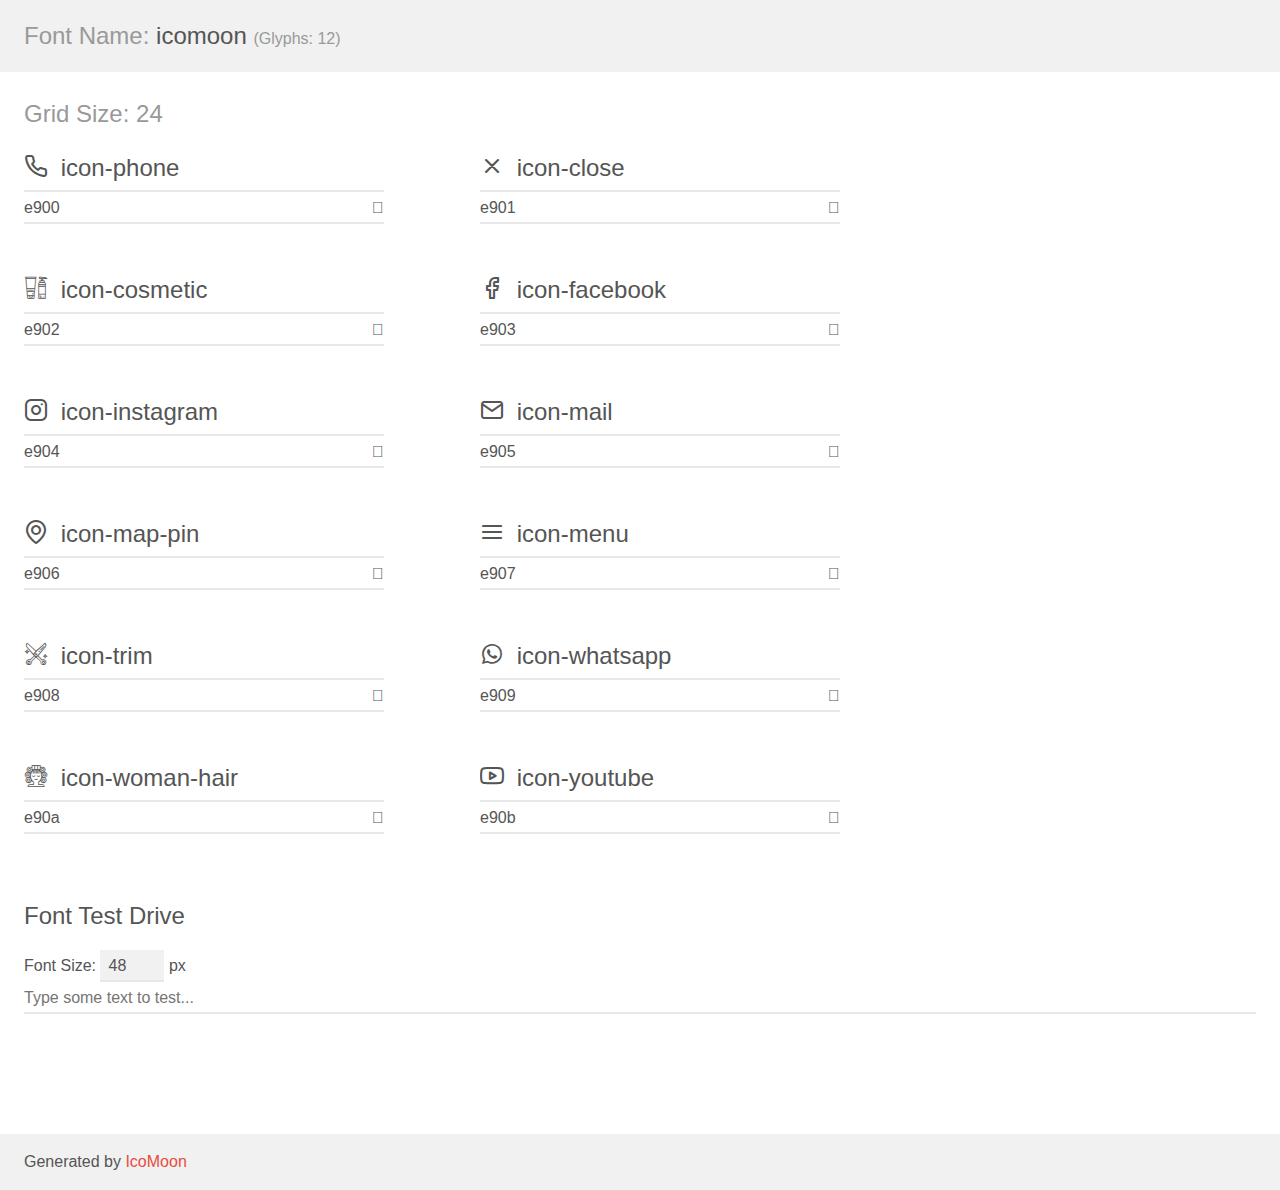
==== assets/fonts/demo.html @ 5f783c54 "abousUs section and toggle menu" ====
<!doctype html>
<html>
<head>
    <meta charset="utf-8">
    <title>IcoMoon Demo</title>
    <meta name="description" content="An Icon Font Generated By IcoMoon.io">
    <meta name="viewport" content="width=device-width, initial-scale=1">
    <link rel="stylesheet" href="demo-files/demo.css">
    <link rel="stylesheet" href="style.css"></head>
<body>
    <div class="bgc1 clearfix">
        <h1 class="mhmm mvm"><span class="fgc1">Font Name:</span> icomoon <small class="fgc1">(Glyphs:&nbsp;12)</small></h1>
    </div>
    <div class="clearfix mhl ptl">
        <h1 class="mvm mtn fgc1">Grid Size: 24</h1>
        <div class="glyph fs1">
            <div class="clearfix bshadow0 pbs">
                <span class="icon-phone"></span>
                <span class="mls"> icon-phone</span>
            </div>
            <fieldset class="fs0 size1of1 clearfix hidden-false">
                <input type="text" readonly value="e900" class="unit size1of2" />
                <input type="text" maxlength="1" readonly value="&#xe900;" class="unitRight size1of2 talign-right" />
            </fieldset>
            <div class="fs0 bshadow0 clearfix hidden-true">
                <span class="unit pvs fgc1">liga: </span>
                <input type="text" readonly value="" class="liga unitRight" />
            </div>
        </div>
        <div class="glyph fs1">
            <div class="clearfix bshadow0 pbs">
                <span class="icon-close"></span>
                <span class="mls"> icon-close</span>
            </div>
            <fieldset class="fs0 size1of1 clearfix hidden-false">
                <input type="text" readonly value="e901" class="unit size1of2" />
                <input type="text" maxlength="1" readonly value="&#xe901;" class="unitRight size1of2 talign-right" />
            </fieldset>
            <div class="fs0 bshadow0 clearfix hidden-true">
                <span class="unit pvs fgc1">liga: </span>
                <input type="text" readonly value="" class="liga unitRight" />
            </div>
        </div>
        <div class="glyph fs1">
            <div class="clearfix bshadow0 pbs">
                <span class="icon-cosmetic"></span>
                <span class="mls"> icon-cosmetic</span>
            </div>
            <fieldset class="fs0 size1of1 clearfix hidden-false">
                <input type="text" readonly value="e902" class="unit size1of2" />
                <input type="text" maxlength="1" readonly value="&#xe902;" class="unitRight size1of2 talign-right" />
            </fieldset>
            <div class="fs0 bshadow0 clearfix hidden-true">
                <span class="unit pvs fgc1">liga: </span>
                <input type="text" readonly value="" class="liga unitRight" />
            </div>
        </div>
        <div class="glyph fs1">
            <div class="clearfix bshadow0 pbs">
                <span class="icon-facebook"></span>
                <span class="mls"> icon-facebook</span>
            </div>
            <fieldset class="fs0 size1of1 clearfix hidden-false">
                <input type="text" readonly value="e903" class="unit size1of2" />
                <input type="text" maxlength="1" readonly value="&#xe903;" class="unitRight size1of2 talign-right" />
            </fieldset>
            <div class="fs0 bshadow0 clearfix hidden-true">
                <span class="unit pvs fgc1">liga: </span>
                <input type="text" readonly value="" class="liga unitRight" />
            </div>
        </div>
        <div class="glyph fs1">
            <div class="clearfix bshadow0 pbs">
                <span class="icon-instagram"></span>
                <span class="mls"> icon-instagram</span>
            </div>
            <fieldset class="fs0 size1of1 clearfix hidden-false">
                <input type="text" readonly value="e904" class="unit size1of2" />
                <input type="text" maxlength="1" readonly value="&#xe904;" class="unitRight size1of2 talign-right" />
            </fieldset>
            <div class="fs0 bshadow0 clearfix hidden-true">
                <span class="unit pvs fgc1">liga: </span>
                <input type="text" readonly value="" class="liga unitRight" />
            </div>
        </div>
        <div class="glyph fs1">
            <div class="clearfix bshadow0 pbs">
                <span class="icon-mail"></span>
                <span class="mls"> icon-mail</span>
            </div>
            <fieldset class="fs0 size1of1 clearfix hidden-false">
                <input type="text" readonly value="e905" class="unit size1of2" />
                <input type="text" maxlength="1" readonly value="&#xe905;" class="unitRight size1of2 talign-right" />
            </fieldset>
            <div class="fs0 bshadow0 clearfix hidden-true">
                <span class="unit pvs fgc1">liga: </span>
                <input type="text" readonly value="" class="liga unitRight" />
            </div>
        </div>
        <div class="glyph fs1">
            <div class="clearfix bshadow0 pbs">
                <span class="icon-map-pin"></span>
                <span class="mls"> icon-map-pin</span>
            </div>
            <fieldset class="fs0 size1of1 clearfix hidden-false">
                <input type="text" readonly value="e906" class="unit size1of2" />
                <input type="text" maxlength="1" readonly value="&#xe906;" class="unitRight size1of2 talign-right" />
            </fieldset>
            <div class="fs0 bshadow0 clearfix hidden-true">
                <span class="unit pvs fgc1">liga: </span>
                <input type="text" readonly value="" class="liga unitRight" />
            </div>
        </div>
        <div class="glyph fs1">
            <div class="clearfix bshadow0 pbs">
                <span class="icon-menu"></span>
                <span class="mls"> icon-menu</span>
            </div>
            <fieldset class="fs0 size1of1 clearfix hidden-false">
                <input type="text" readonly value="e907" class="unit size1of2" />
                <input type="text" maxlength="1" readonly value="&#xe907;" class="unitRight size1of2 talign-right" />
            </fieldset>
            <div class="fs0 bshadow0 clearfix hidden-true">
                <span class="unit pvs fgc1">liga: </span>
                <input type="text" readonly value="" class="liga unitRight" />
            </div>
        </div>
        <div class="glyph fs1">
            <div class="clearfix bshadow0 pbs">
                <span class="icon-trim"></span>
                <span class="mls"> icon-trim</span>
            </div>
            <fieldset class="fs0 size1of1 clearfix hidden-false">
                <input type="text" readonly value="e908" class="unit size1of2" />
                <input type="text" maxlength="1" readonly value="&#xe908;" class="unitRight size1of2 talign-right" />
            </fieldset>
            <div class="fs0 bshadow0 clearfix hidden-true">
                <span class="unit pvs fgc1">liga: </span>
                <input type="text" readonly value="" class="liga unitRight" />
            </div>
        </div>
        <div class="glyph fs1">
            <div class="clearfix bshadow0 pbs">
                <span class="icon-whatsapp"></span>
                <span class="mls"> icon-whatsapp</span>
            </div>
            <fieldset class="fs0 size1of1 clearfix hidden-false">
                <input type="text" readonly value="e909" class="unit size1of2" />
                <input type="text" maxlength="1" readonly value="&#xe909;" class="unitRight size1of2 talign-right" />
            </fieldset>
            <div class="fs0 bshadow0 clearfix hidden-true">
                <span class="unit pvs fgc1">liga: </span>
                <input type="text" readonly value="" class="liga unitRight" />
            </div>
        </div>
        <div class="glyph fs1">
            <div class="clearfix bshadow0 pbs">
                <span class="icon-woman-hair"></span>
                <span class="mls"> icon-woman-hair</span>
            </div>
            <fieldset class="fs0 size1of1 clearfix hidden-false">
                <input type="text" readonly value="e90a" class="unit size1of2" />
                <input type="text" maxlength="1" readonly value="&#xe90a;" class="unitRight size1of2 talign-right" />
            </fieldset>
            <div class="fs0 bshadow0 clearfix hidden-true">
                <span class="unit pvs fgc1">liga: </span>
                <input type="text" readonly value="" class="liga unitRight" />
            </div>
        </div>
        <div class="glyph fs1">
            <div class="clearfix bshadow0 pbs">
                <span class="icon-youtube"></span>
                <span class="mls"> icon-youtube</span>
            </div>
            <fieldset class="fs0 size1of1 clearfix hidden-false">
                <input type="text" readonly value="e90b" class="unit size1of2" />
                <input type="text" maxlength="1" readonly value="&#xe90b;" class="unitRight size1of2 talign-right" />
            </fieldset>
            <div class="fs0 bshadow0 clearfix hidden-true">
                <span class="unit pvs fgc1">liga: </span>
                <input type="text" readonly value="" class="liga unitRight" />
            </div>
        </div>
    </div>

    <!--[if gt IE 8]><!-->
    <div class="mhl clearfix mbl">
        <h1>Font Test Drive</h1>
        <label>
            Font Size: <input id="fontSize" type="number" class="textbox0 mbm"
            min="8" value="48" />
            px
        </label>
        <input id="testText" type="text" class="phl size1of1 mvl"
        placeholder="Type some text to test..." value=""/>
        <div id="testDrive" class="icon-" style="font-family: icomoon">&nbsp;
        </div>
    </div>
    <!--<![endif]-->
    <div class="bgc1 clearfix">
        <p class="mhl">Generated by <a href="https://icomoon.io/app">IcoMoon</a></p>
    </div>

    <script src="demo-files/demo.js"></script>
</body>
</html>
---- assets/fonts/demo-files/demo.css ----
body {
  padding: 0;
  margin: 0;
  font-family: sans-serif;
  font-size: 1em;
  line-height: 1.5;
  color: #555;
  background: #fff;
}
h1 {
  font-size: 1.5em;
  font-weight: normal;
}
small {
  font-size: .66666667em;
}
a {
  color: #e74c3c;
  text-decoration: none;
}
a:hover, a:focus {
  box-shadow: 0 1px #e74c3c;
}
.bshadow0, input {
  box-shadow: inset 0 -2px #e7e7e7;
}
input:hover {
  box-shadow: inset 0 -2px #ccc;
}
input, fieldset {
  font-family: sans-serif;
  font-size: 1em;
  margin: 0;
  padding: 0;
  border: 0;
}
input {
  color: inherit;
  line-height: 1.5;
  height: 1.5em;
  padding: .25em 0;
}
input:focus {
  outline: none;
  box-shadow: inset 0 -2px #449fdb;
}
.glyph {
  font-size: 16px;
  width: 15em;
  padding-bottom: 1em;
  margin-right: 4em;
  margin-bottom: 1em;
  float: left;
  overflow: hidden;
}
.liga {
  width: 80%;
  width: calc(100% - 2.5em);
}
.talign-right {
  text-align: right;
}
.talign-center {
  text-align: center;
}
.bgc1 {
  background: #f1f1f1;
}
.fgc1 {
  color: #999;
}
.fgc0 {
  color: #000;
}
p {
  margin-top: 1em;
  margin-bottom: 1em;
}
.mvm {
  margin-top: .75em;
  margin-bottom: .75em;
}
.mtn {
  margin-top: 0;
}
.mtl, .mal {
  margin-top: 1.5em;
}
.mbl, .mal {
  margin-bottom: 1.5em;
}
.mal, .mhl {
  margin-left: 1.5em;
  margin-right: 1.5em;
}
.mhmm {
  margin-left: 1em;
  margin-right: 1em;
}
.mls {
  margin-left: .25em;
}
.ptl {
  padding-top: 1.5em;
}
.pbs, .pvs {
  padding-bottom: .25em;
}
.pvs, .pts {
  padding-top: .25em;
}
.unit {
  float: left;
}
.unitRight {
  float: right;
}
.size1of2 {
  width: 50%;
}
.size1of1 {
  width: 100%;
}
.clearfix:before, .clearfix:after {
  content: " ";
  display: table;
}
.clearfix:after {
  clear: both;
}
.hidden-true {
  display: none;
}
.textbox0 {
  width: 3em;
  background: #f1f1f1;
  padding: .25em .5em;
  line-height: 1.5;
  height: 1.5em;
}
#testDrive {
  display: block;
  padding-top: 24px;
  line-height: 1.5;
}
.fs0 {
  font-size: 16px;
}
.fs1 {
  font-size: 24px;
}
---- assets/fonts/style.css ----
@font-face {
  font-family: 'icomoon';
  src:  url('fonts/icomoon.eot?qz94ij');
  src:  url('fonts/icomoon.eot?qz94ij#iefix') format('embedded-opentype'),
    url('fonts/icomoon.ttf?qz94ij') format('truetype'),
    url('fonts/icomoon.woff?qz94ij') format('woff'),
    url('fonts/icomoon.svg?qz94ij#icomoon') format('svg');
  font-weight: normal;
  font-style: normal;
  font-display: block;
}

[class^="icon-"], [class*=" icon-"] {
  /* use !important to prevent issues with browser extensions that change fonts */
  font-family: 'icomoon' !important;
  speak: never;
  font-style: normal;
  font-weight: normal;
  font-variant: normal;
  text-transform: none;
  line-height: 1;

  /* Better Font Rendering =========== */
  -webkit-font-smoothing: antialiased;
  -moz-osx-font-smoothing: grayscale;
}

.icon-phone:before {
  content: "\e900";
}
.icon-close:before {
  content: "\e901";
}
.icon-cosmetic:before {
  content: "\e902";
}
.icon-facebook:before {
  content: "\e903";
}
.icon-instagram:before {
  content: "\e904";
}
.icon-mail:before {
  content: "\e905";
}
.icon-map-pin:before {
  content: "\e906";
}
.icon-menu:before {
  content: "\e907";
}
.icon-trim:before {
  content: "\e908";
}
.icon-whatsapp:before {
  content: "\e909";
}
.icon-woman-hair:before {
  content: "\e90a";
}
.icon-youtube:before {
  content: "\e90b";
}
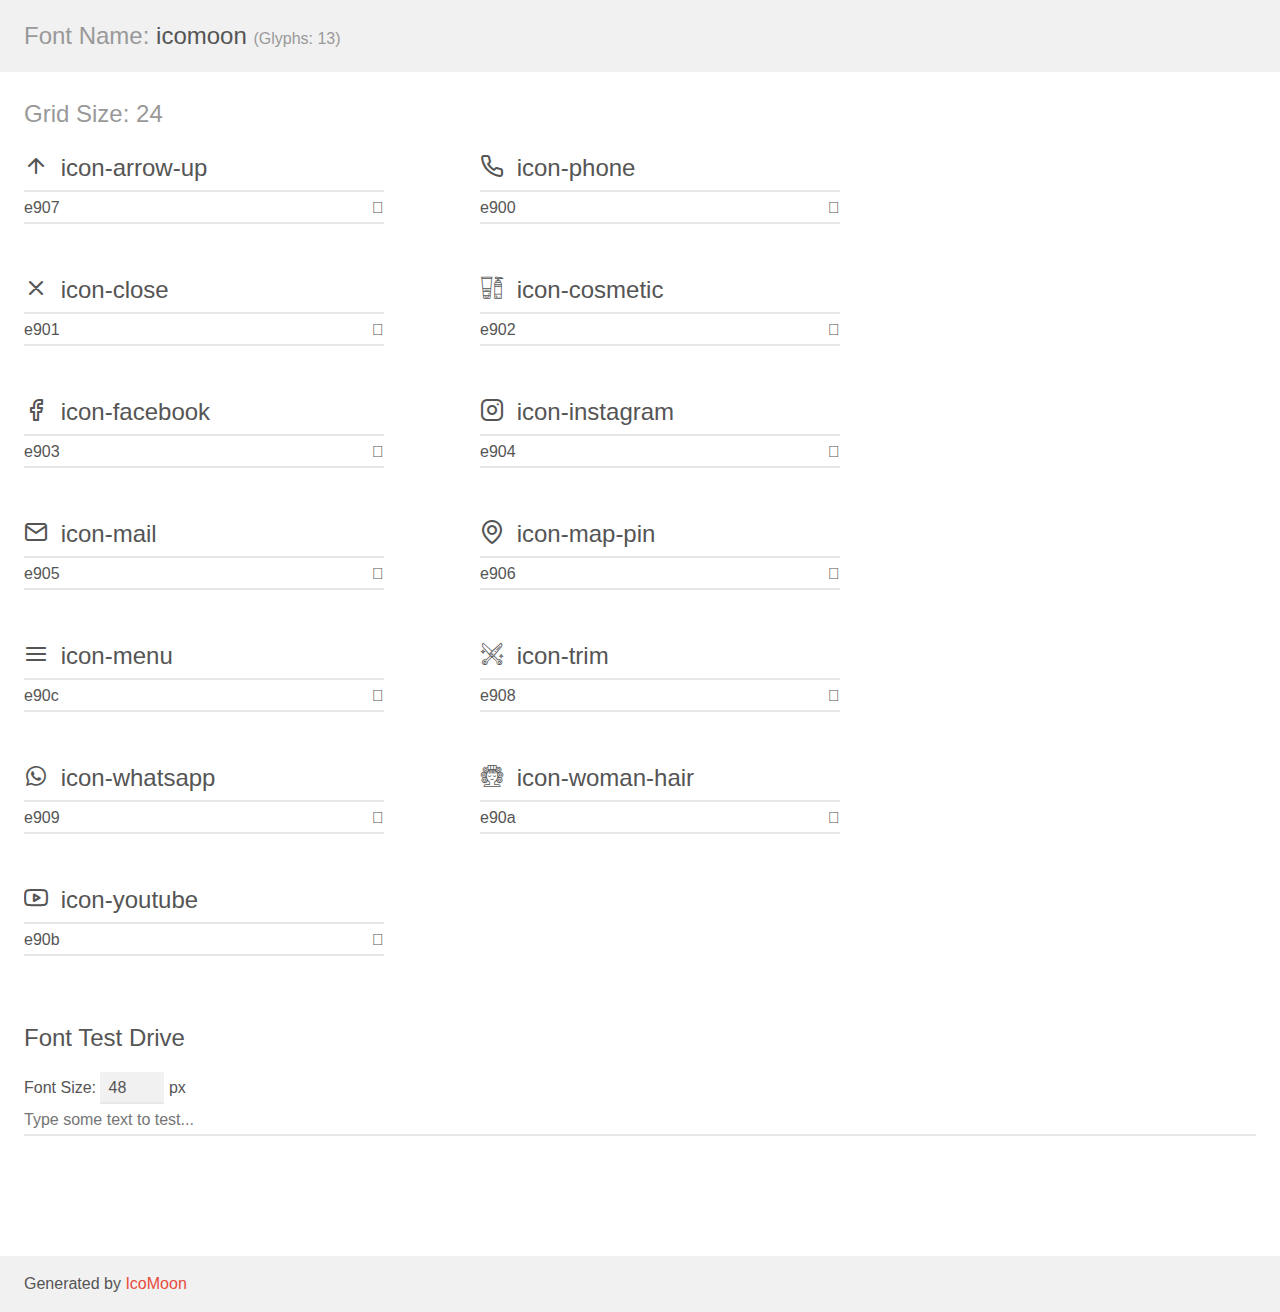
==== commit 474f0f65: "corrections" ====
--- a/assets/fonts/demo.html
+++ b/assets/fonts/demo.html
@@ -9,12 +9,26 @@
     <link rel="stylesheet" href="style.css"></head>
 <body>
     <div class="bgc1 clearfix">
-        <h1 class="mhmm mvm"><span class="fgc1">Font Name:</span> icomoon <small class="fgc1">(Glyphs:&nbsp;12)</small></h1>
+        <h1 class="mhmm mvm"><span class="fgc1">Font Name:</span> icomoon <small class="fgc1">(Glyphs:&nbsp;13)</small></h1>
     </div>
     <div class="clearfix mhl ptl">
         <h1 class="mvm mtn fgc1">Grid Size: 24</h1>
         <div class="glyph fs1">
             <div class="clearfix bshadow0 pbs">
+                <span class="icon-arrow-up"></span>
+                <span class="mls"> icon-arrow-up</span>
+            </div>
+            <fieldset class="fs0 size1of1 clearfix hidden-false">
+                <input type="text" readonly value="e907" class="unit size1of2" />
+                <input type="text" maxlength="1" readonly value="&#xe907;" class="unitRight size1of2 talign-right" />
+            </fieldset>
+            <div class="fs0 bshadow0 clearfix hidden-true">
+                <span class="unit pvs fgc1">liga: </span>
+                <input type="text" readonly value="" class="liga unitRight" />
+            </div>
+        </div>
+        <div class="glyph fs1">
+            <div class="clearfix bshadow0 pbs">
                 <span class="icon-phone"></span>
                 <span class="mls"> icon-phone</span>
             </div>
@@ -117,8 +131,8 @@
                 <span class="mls"> icon-menu</span>
             </div>
             <fieldset class="fs0 size1of1 clearfix hidden-false">
-                <input type="text" readonly value="e907" class="unit size1of2" />
-                <input type="text" maxlength="1" readonly value="&#xe907;" class="unitRight size1of2 talign-right" />
+                <input type="text" readonly value="e90c" class="unit size1of2" />
+                <input type="text" maxlength="1" readonly value="&#xe90c;" class="unitRight size1of2 talign-right" />
             </fieldset>
             <div class="fs0 bshadow0 clearfix hidden-true">
                 <span class="unit pvs fgc1">liga: </span>
--- a/assets/fonts/style.css
+++ b/assets/fonts/style.css
@@ -1,10 +1,10 @@
 @font-face {
   font-family: 'icomoon';
-  src:  url('fonts/icomoon.eot?qz94ij');
-  src:  url('fonts/icomoon.eot?qz94ij#iefix') format('embedded-opentype'),
-    url('fonts/icomoon.ttf?qz94ij') format('truetype'),
-    url('fonts/icomoon.woff?qz94ij') format('woff'),
-    url('fonts/icomoon.svg?qz94ij#icomoon') format('svg');
+  src:  url('fonts/icomoon.eot?pfuazm');
+  src:  url('fonts/icomoon.eot?pfuazm#iefix') format('embedded-opentype'),
+    url('fonts/icomoon.ttf?pfuazm') format('truetype'),
+    url('fonts/icomoon.woff?pfuazm') format('woff'),
+    url('fonts/icomoon.svg?pfuazm#icomoon') format('svg');
   font-weight: normal;
   font-style: normal;
   font-display: block;
@@ -25,6 +25,9 @@
   -moz-osx-font-smoothing: grayscale;
 }
 
+.icon-arrow-up:before {
+  content: "\e907";
+}
 .icon-phone:before {
   content: "\e900";
 }
@@ -47,7 +50,7 @@
   content: "\e906";
 }
 .icon-menu:before {
-  content: "\e907";
+  content: "\e90c";
 }
 .icon-trim:before {
   content: "\e908";
